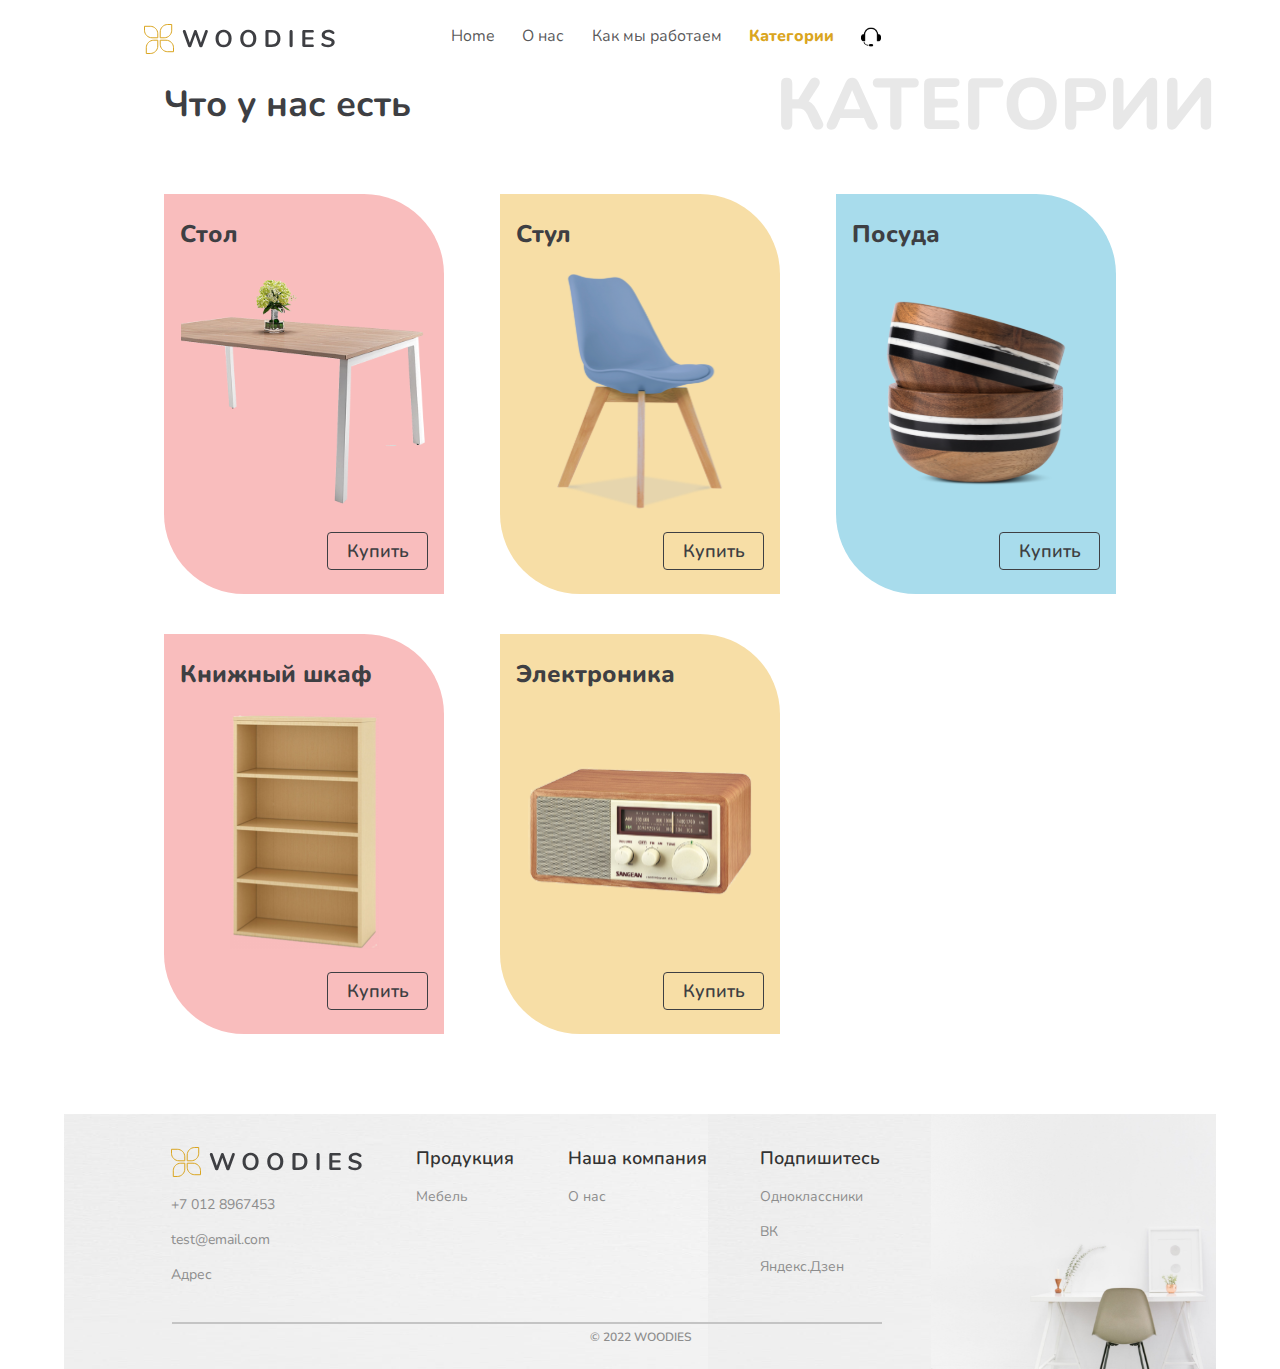
==== pages/categories.html @ cc59bfa8 "feat: разделить новые страницы" ====
<!DOCTYPE html>
<html lang="ru">
  <head>
    <meta charset="UTF-8" />
    <title>Woodies</title>
    <link rel="stylesheet" href="../styles/index.css" />
    <link
      href="https://fonts.googleapis.com/css?family=Nunito"
      rel="stylesheet"
    />
  </head>

  <body>
    <div class="page">
      <header class="header">
        <img
          class="logo logo_header"
          src="../images/Group%2028.svg"
          alt="Logo Woodies"
        />
        <nav class="menu">
          <a class="menu__link" href="../index.html">Home</a>
          <a class="menu__link" href="description.html">О нас</a>
          <a class="menu__link" href="principles.html">Как мы работаем</a>
          <a class="menu__link" href="categories.html">Категории</a>
          <a class="menu__link" href="contact.html"
            ><img src="../images/support.png" style="height: 20px; width: 20px"
          /></a>
        </nav>
      </header>
      <main class="content">
        <section id="categories" class="categories">
          <div class="section-head">
            <p class="section-head__subtitle">Что у нас есть</p>
            <h2 class="section-head__title">КАТЕГОРИИ</h2>
          </div>
          <ul class="table-catalog">
            <li class="table-catalog__cell">
              <h2 class="table-catalog__title">Стол</h2>
              <img
                class="table-catalog__img"
                alt="Desk"
                src="../images/Konfest-PNG-JPG-Image-Pic-Photo-Free-Download-Royalty-Unlimited-clip-art-sticker-tables-moveable-furniture-furnishing-fixtures-appliance-top-view-48%201.svg"
              />
              <a class="table-catalog__button" href="#">Купить</a>
            </li>
            <li class="table-catalog__cell">
              <h2 class="table-catalog__title">Стул</h2>
              <img
                class="table-catalog__img"
                alt="Chair"
                src="../images/soft-pad-dining-chair-with-solid-oak-crossed-wood-legs-cool-grey-p1561-26034_zoom%201.svg"
              />
              <a class="table-catalog__button" href="#">Купить</a>
            </li>
            <li class="table-catalog__cell">
              <h2 class="table-catalog__title">Посуда</h2>
              <img
                class="table-catalog__img"
                alt="Kitchenware"
                src="../images/fd2d95252c7fbc851e6dc7463e6b3284%201.svg"
              />
              <a class="table-catalog__button" href="#">Купить</a>
            </li>
            <li class="table-catalog__cell">
              <h2 class="table-catalog__title">Книжный шкаф</h2>
              <img
                class="table-catalog__img"
                alt="Book Shelf"
                src="../images/kissclipart-shelf-bookcase-png-clipart-bookshelf-bookcase-bcab65430cdd522a%201.svg"
              />
              <a class="table-catalog__button" href="#">Купить</a>
            </li>
            <li class="table-catalog__cell">
              <h2 class="table-catalog__title">Электроника</h2>
              <img
                class="table-catalog__img"
                alt="Radio"
                src="../images/Vintage-Radio-PNG-Image%201.svg"
              />
              <a class="table-catalog__button" href="#">Купить</a>
            </li>
          </ul>
        </section>
      </main>
      <footer class="footer">
        <img
          class="footer__img"
          alt="Office table with a computer"
          src="../images/pexels-photo-509922%201.svg"
        />
        <div class="columns">
          <div class="column column_contacts">
            <img
              class="logo"
              src="../images/Group%2028.svg"
              alt="Logo Woodies"
            />
            <p class="column__text">+7 012 8967453</p>
            <p class="column__text">test@email.com</p>
            <p class="column__text">Адрес</p>
          </div>
          <div class="column column_products">
            <h2 class="column__heading">Продукция</h2>
            <a class="column__link" href="../pages/categories.html">Мебель</a>
          </div>
          <nav class="column column_company">
            <h2 class="column__heading">Наша компания</h2>
            <a class="column__link" href="../pages/description.html">О нас</a>
          </nav>
          <nav class="column column_social">
            <h2 class="column__heading">Подпишитесь</h2>
            <a class="column__link" href="https://ok.ru/" target="_blank"
              >Одноклассники</a
            >
            <a class="column__link" href="https://vk.com/" target="_blank"
              >ВК</a
            >
            <a class="column__link" href="https://dzen.ru/" target="_blank"
              >Яндекс.Дзен</a
            >
          </nav>
        </div>
        <p class="footer__copyright">&copy; 2022 WOODIES</p>
      </footer>
    </div>
    <script src="../scripts/index.js"></script>
  </body>
</html>
---- styles/index.css ----
@import url("../vendor/normalize.css");
@import url("../blocks/root/root.css");
@import url("../blocks/header/header.css");
@import url("../blocks/starting/starting.css");
@import url("../blocks/logo/logo.css");
@import url("../blocks/logo/_header/logo_header.css");
@import url("../blocks/menu/menu.css");
@import url("../blocks/menu/__link/menu__link.css");
@import url('../blocks/menu/__link/_active/menu__link_active.css');
@import url("../blocks/main-text/main-text.css");
@import url("../blocks/main-text/__subtitle/main-text__subtitle.css");
@import url("../blocks/main-text/__title/main-text__title.css");
@import url("../blocks/main-text/__button/main-text__button.css");
@import url("../blocks/starting/__main-illustration/starting__main-illustration.css");
@import url("../blocks/starting/__rectangle/starting__rectangle.css");
@import url("../blocks/content/content.css");
@import url("../blocks/description/description.css");
@import url("../blocks/section-head/section-head.css");
@import url("../blocks/description/__main/description__main.css");
@import url("../blocks/description-text/description-text.css");
@import url("../blocks/description-text/_top/description-text_top.css");
@import url("../blocks/description-text/_bottom/description-text_bottom.css");
@import url("../blocks/description-text/__title/description-text__title.css");
@import url("../blocks/description-text/__paragraph/description-text__paragraph.css");
@import url("../blocks/description/__rectangle/description__rectangle.css");
@import url("../blocks/description/__rectangle-spoons/description__rectangle-spoons.css");
@import url("../blocks/description/__image-salad/description__image-salad.css");
@import url("../blocks/description/__image-spoons/description__image-spoons.css");
@import url("../blocks/section-head/__subtitle/section-head__subtitle.css");
@import url("../blocks/section-head/__title/section-head__title.css");
@import url("../blocks/principles/principles.css");
@import url("../blocks/table/table.css");
@import url("../blocks/table/__cell/table__cell.css");
@import url("../blocks/table/__cell-img/table__cell-img.css");
@import url("../blocks/table/__cell-number/table__cell-number.css");
@import url("../blocks/table/__cell-text/table__cell-text.css");
@import url("../blocks/principles/__button/principles__button.css");
@import url("../blocks/categories/categories.css");
@import url("../blocks/table-catalog/table-catalog.css");
@import url("../blocks/table-catalog/__cell/table-catalog__cell.css");
@import url("../blocks/table-catalog/__title/table-catalog__title.css");
@import url("../blocks/table-catalog/__img/table-catalog__img.css");
@import url("../blocks/table-catalog/__button/table-catalog__button.css");
@import url('../blocks/contact-form/contact-form.css');
@import url('../blocks/contact-form/__list/contact-form__list.css');
@import url("../blocks/footer/footer.css");
@import url("../blocks/footer/__img/footer__img.css");
@import url("../blocks/columns/columns.css");
@import url("../blocks/column/column.css");
@import url("../blocks/column/_contacts/column_contacts.css");
@import url("../blocks/column/__text/column__text.css");
@import url("../blocks/column/_company/column_company.css");
@import url("../blocks/column/__heading/column__heading.css");
@import url("../blocks/column/__link/column__link.css");
@import url("../blocks/column/_products/column_products.css");
@import url("../blocks/column/_resources/column_resources.css");
@import url("../blocks/column/_social/column_social.css");
@import url("../blocks/footer/__copyright/footer__copyright.css");
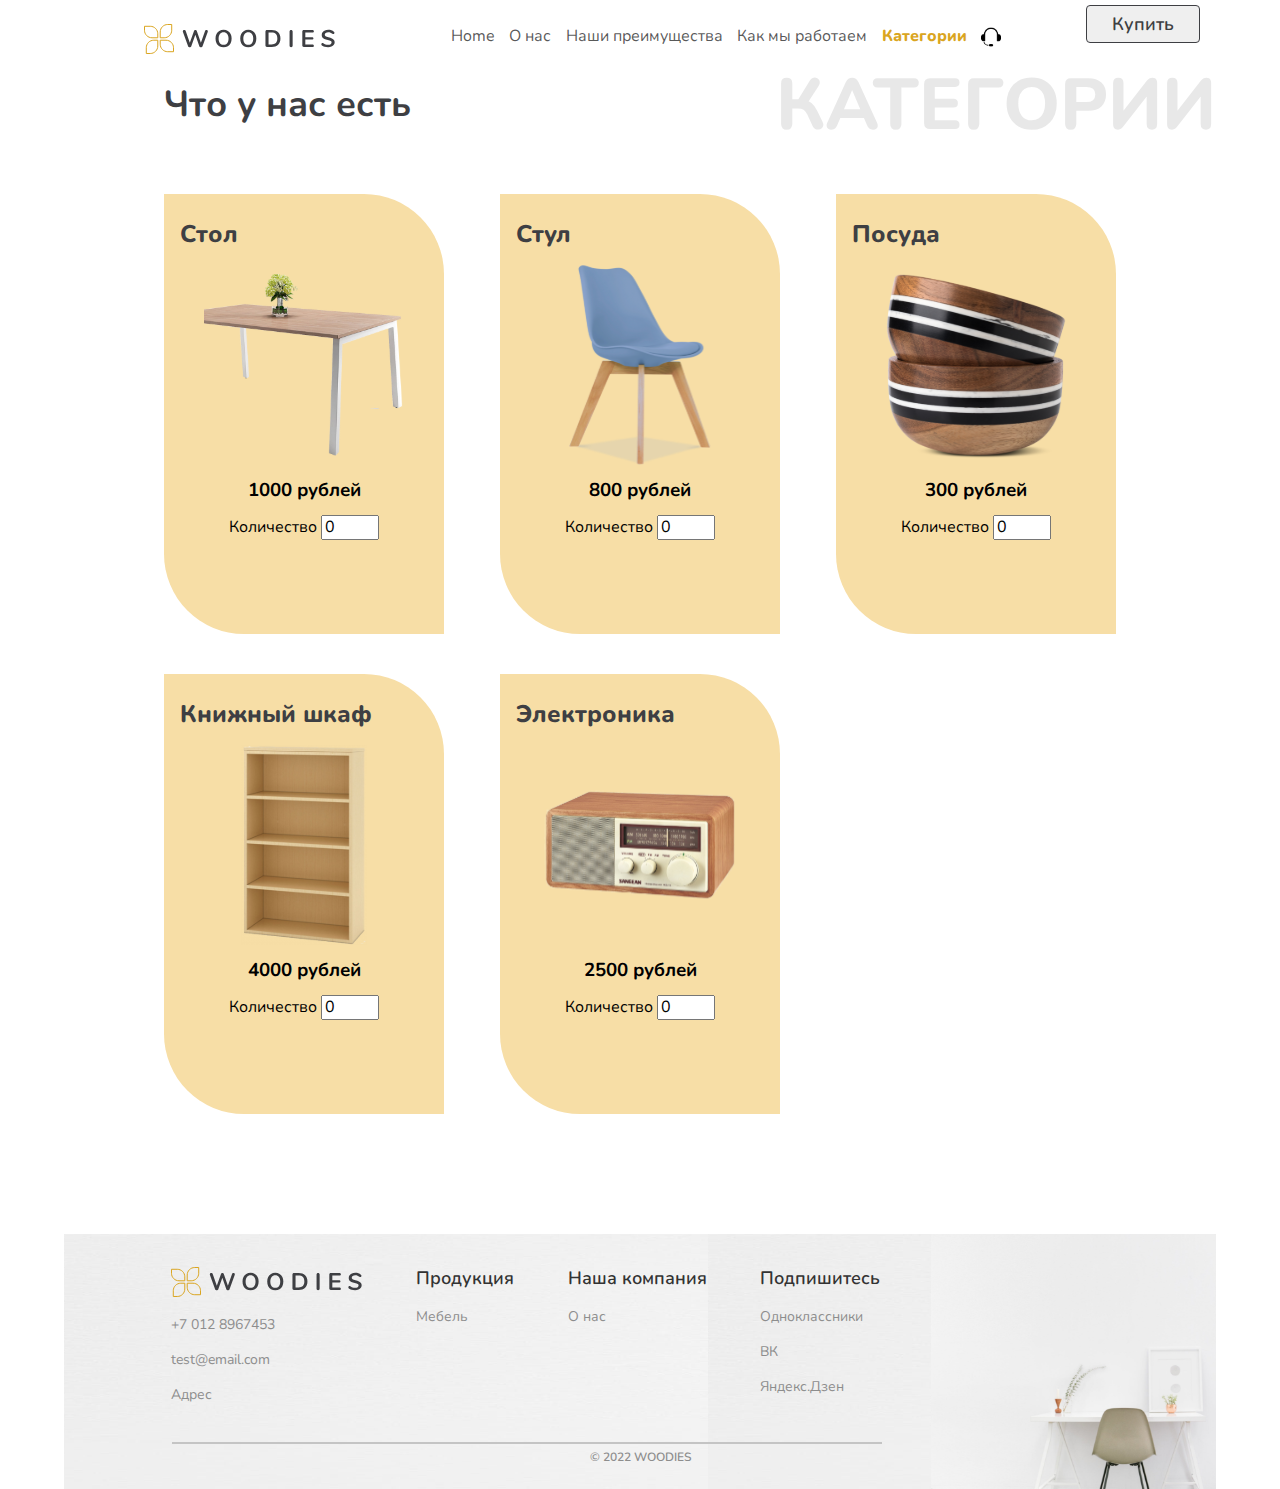
==== commit aebbd4f9: "feat: добавить подсчет суммы в корзине" ====
--- a/pages/categories.html
+++ b/pages/categories.html
@@ -21,6 +21,9 @@
         <nav class="menu">
           <a class="menu__link" href="../index.html">Home</a>
           <a class="menu__link" href="description.html">О нас</a>
+          <a class="menu__link" href="description.html#advantages"
+            >Наши преимущества</a
+          >
           <a class="menu__link" href="principles.html">Как мы работаем</a>
           <a class="menu__link" href="categories.html">Категории</a>
           <a class="menu__link" href="contact.html"
@@ -34,53 +37,133 @@
             <p class="section-head__subtitle">Что у нас есть</p>
             <h2 class="section-head__title">КАТЕГОРИИ</h2>
           </div>
-          <ul class="table-catalog">
-            <li class="table-catalog__cell">
-              <h2 class="table-catalog__title">Стол</h2>
-              <img
-                class="table-catalog__img"
-                alt="Desk"
-                src="../images/Konfest-PNG-JPG-Image-Pic-Photo-Free-Download-Royalty-Unlimited-clip-art-sticker-tables-moveable-furniture-furnishing-fixtures-appliance-top-view-48%201.svg"
-              />
-              <a class="table-catalog__button" href="#">Купить</a>
-            </li>
-            <li class="table-catalog__cell">
-              <h2 class="table-catalog__title">Стул</h2>
-              <img
-                class="table-catalog__img"
-                alt="Chair"
-                src="../images/soft-pad-dining-chair-with-solid-oak-crossed-wood-legs-cool-grey-p1561-26034_zoom%201.svg"
-              />
-              <a class="table-catalog__button" href="#">Купить</a>
-            </li>
-            <li class="table-catalog__cell">
-              <h2 class="table-catalog__title">Посуда</h2>
-              <img
-                class="table-catalog__img"
-                alt="Kitchenware"
-                src="../images/fd2d95252c7fbc851e6dc7463e6b3284%201.svg"
-              />
-              <a class="table-catalog__button" href="#">Купить</a>
-            </li>
-            <li class="table-catalog__cell">
-              <h2 class="table-catalog__title">Книжный шкаф</h2>
-              <img
-                class="table-catalog__img"
-                alt="Book Shelf"
-                src="../images/kissclipart-shelf-bookcase-png-clipart-bookshelf-bookcase-bcab65430cdd522a%201.svg"
-              />
-              <a class="table-catalog__button" href="#">Купить</a>
-            </li>
-            <li class="table-catalog__cell">
-              <h2 class="table-catalog__title">Электроника</h2>
-              <img
-                class="table-catalog__img"
-                alt="Radio"
-                src="../images/Vintage-Radio-PNG-Image%201.svg"
-              />
-              <a class="table-catalog__button" href="#">Купить</a>
-            </li>
-          </ul>
+          <form
+            class="articles-form"
+            action="http://185.182.111.214:7628/cgi-bin/form_action.py"
+            method="get"
+            name="articles-form"
+            id="articles-form"
+          >
+            <input type="hidden" name="sum" value="0" id="sumOfArticles" />
+            <ul class="table-catalog">
+              <li>
+                <div class="table-catalog__cell">
+                  <h2 class="table-catalog__title">Стол</h2>
+                  <img
+                    class="table-catalog__img"
+                    alt="Desk"
+                    src="../images/Konfest-PNG-JPG-Image-Pic-Photo-Free-Download-Royalty-Unlimited-clip-art-sticker-tables-moveable-furniture-furnishing-fixtures-appliance-top-view-48%201.svg"
+                  />
+                  <h3 class="table-catalog__price">1000 рублей</h3>
+                  <label class="table-catalog__quantity"
+                    >Количество
+                    <input
+                      type="number"
+                      min="0"
+                      max="10"
+                      class="table-catalog__input"
+                      name="qntTable"
+                      value="0"
+                    />
+                  </label>
+                  <p class="table-catalog__sum" id="qntTable"></p>
+                </div>
+              </li>
+              <li>
+                <div class="table-catalog__cell">
+                  <h2 class="table-catalog__title">Стул</h2>
+                  <img
+                    class="table-catalog__img"
+                    alt="Chair"
+                    src="../images/soft-pad-dining-chair-with-solid-oak-crossed-wood-legs-cool-grey-p1561-26034_zoom%201.svg"
+                  />
+                  <h3 class="table-catalog__price">800 рублей</h3>
+                  <label class="table-catalog__quantity"
+                    >Количество
+                    <input
+                      type="number"
+                      min="0"
+                      max="10"
+                      class="table-catalog__input"
+                      name="qntChair"
+                      value="0"
+                    />
+                  </label>
+                  <p class="table-catalog__sum" id="qntChair"></p>
+                </div>
+              </li>
+              <li>
+                <div class="table-catalog__cell">
+                  <h2 class="table-catalog__title">Посуда</h2>
+                  <img
+                    class="table-catalog__img"
+                    alt="Kitchenware"
+                    src="../images/fd2d95252c7fbc851e6dc7463e6b3284%201.svg"
+                  />
+                  <h3 class="table-catalog__price">300 рублей</h3>
+                  <label class="table-catalog__quantity"
+                    >Количество
+                    <input
+                      type="number"
+                      min="0"
+                      max="30"
+                      class="table-catalog__input"
+                      name="qntKitchen"
+                      value="0"
+                    />
+                  </label>
+                  <p class="table-catalog__sum" id="qntKitchen"></p>
+                </div>
+              </li>
+              <li>
+                <div class="table-catalog__cell">
+                  <h2 class="table-catalog__title">Книжный шкаф</h2>
+                  <img
+                    class="table-catalog__img"
+                    alt="Book Shelf"
+                    src="../images/kissclipart-shelf-bookcase-png-clipart-bookshelf-bookcase-bcab65430cdd522a%201.svg"
+                  />
+                  <h3 class="table-catalog__price">4000 рублей</h3>
+                  <label class="table-catalog__quantity"
+                    >Количество
+                    <input
+                      type="number"
+                      min="0"
+                      max="10"
+                      class="table-catalog__input"
+                      name="qntLibrary"
+                      value="0"
+                    />
+                  </label>
+                  <p class="table-catalog__sum" id="qntLibrary"></p>
+                </div>
+              </li>
+              <li>
+                <div class="table-catalog__cell">
+                  <h2 class="table-catalog__title">Электроника</h2>
+                  <img
+                    class="table-catalog__img"
+                    alt="Radio"
+                    src="../images/Vintage-Radio-PNG-Image%201.svg"
+                  />
+                  <h3 class="table-catalog__price">2500 рублей</h3>
+                  <label class="table-catalog__quantity"
+                    >Количество
+                    <input
+                      type="number"
+                      min="0"
+                      max="10"
+                      class="table-catalog__input"
+                      name="qntElectronics"
+                      value="0"
+                    />
+                  </label>
+                  <p class="table-catalog__sum" id="qntElectronics"></p>
+                </div>
+              </li>
+            </ul>
+            <button class="table-catalog__button" type="submit">Купить</button>
+          </form>
         </section>
       </main>
       <footer class="footer">
--- a/styles/index.css
+++ b/styles/index.css
@@ -26,6 +26,10 @@
 @import url("../blocks/description/__rectangle-spoons/description__rectangle-spoons.css");
 @import url("../blocks/description/__image-salad/description__image-salad.css");
 @import url("../blocks/description/__image-spoons/description__image-spoons.css");
+@import url("../blocks/description/__characteristics/description__characteristics.css");
+@import url("../blocks/description/__title/description__title.css");
+@import url("../blocks/description/__table/description__table.css");
+@import url("../blocks/description/__product-image/description__product-image.css");
 @import url("../blocks/section-head/__subtitle/section-head__subtitle.css");
 @import url("../blocks/section-head/__title/section-head__title.css");
 @import url("../blocks/principles/principles.css");
@@ -40,7 +44,14 @@
 @import url("../blocks/table-catalog/__cell/table-catalog__cell.css");
 @import url("../blocks/table-catalog/__title/table-catalog__title.css");
 @import url("../blocks/table-catalog/__img/table-catalog__img.css");
+@import url("../blocks/table-catalog/__input/table-catalog__input.css");
+@import url("../blocks/table-catalog/__price/table-catalog__price.css");
+@import url("../blocks/table-catalog/__sum/table-catalog__sum.css");
+@import url("../blocks/table-catalog/__quantity/table-catalog__quantity.css");
 @import url("../blocks/table-catalog/__button/table-catalog__button.css");
+@import url("../blocks/example-image/example-image.css");
+@import url("../blocks/description/__advantages/description__advantages.css");
+@import url("../blocks/description/__list/_type/_number/description__list_type_number.css");
 @import url('../blocks/contact-form/contact-form.css');
 @import url('../blocks/contact-form/__list/contact-form__list.css');
 @import url("../blocks/footer/footer.css");
